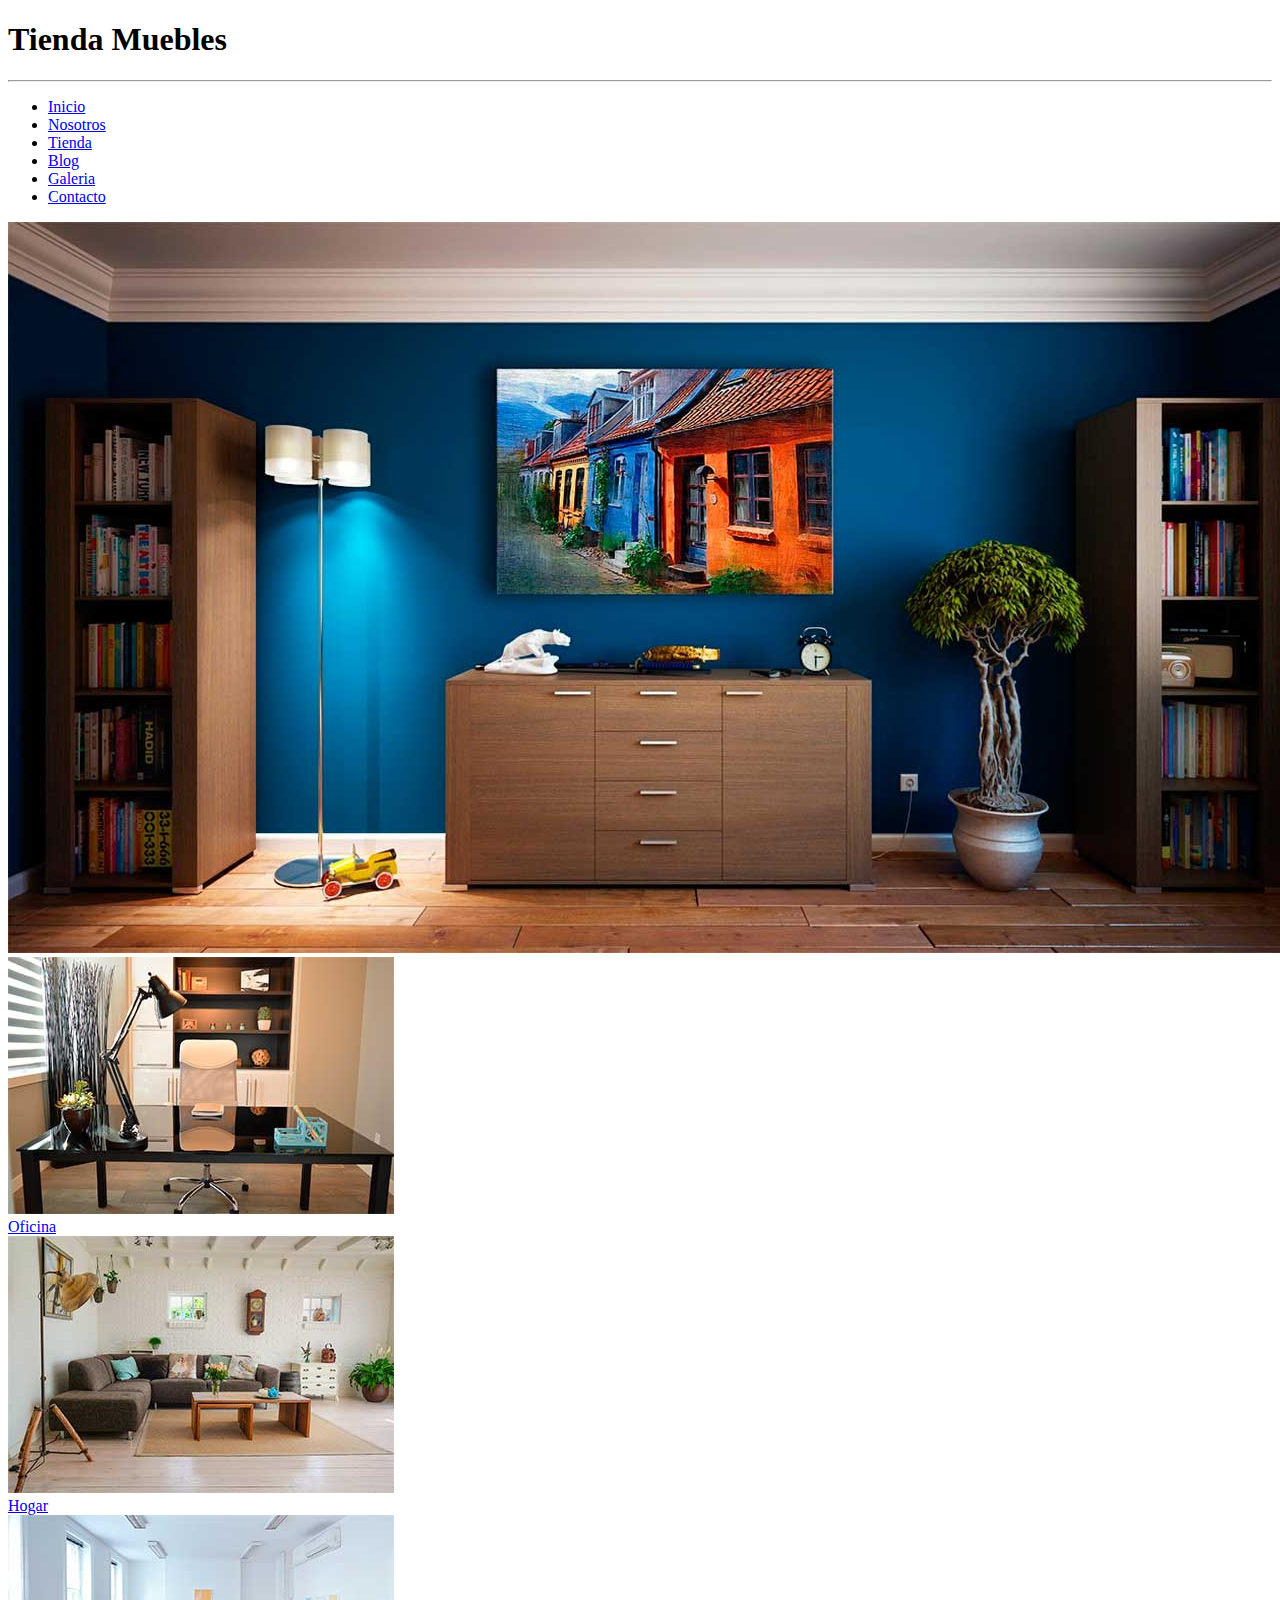
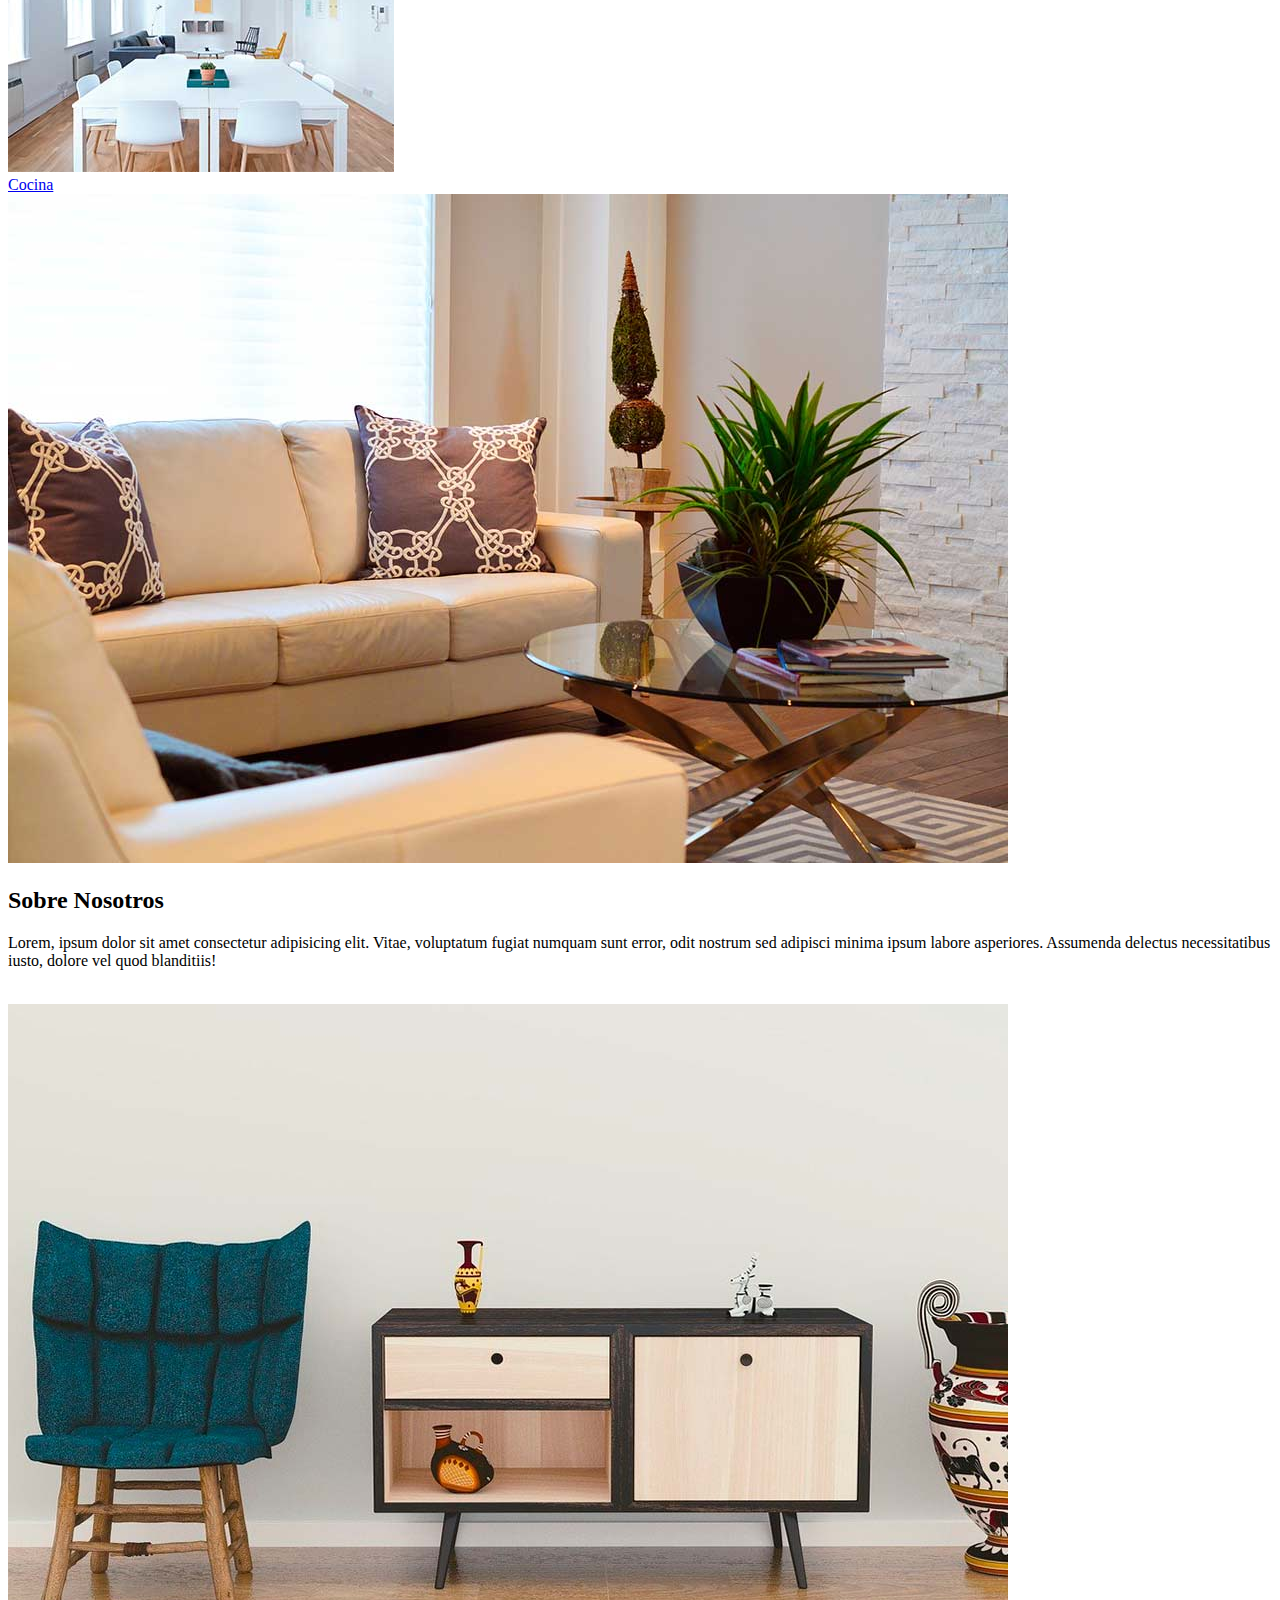
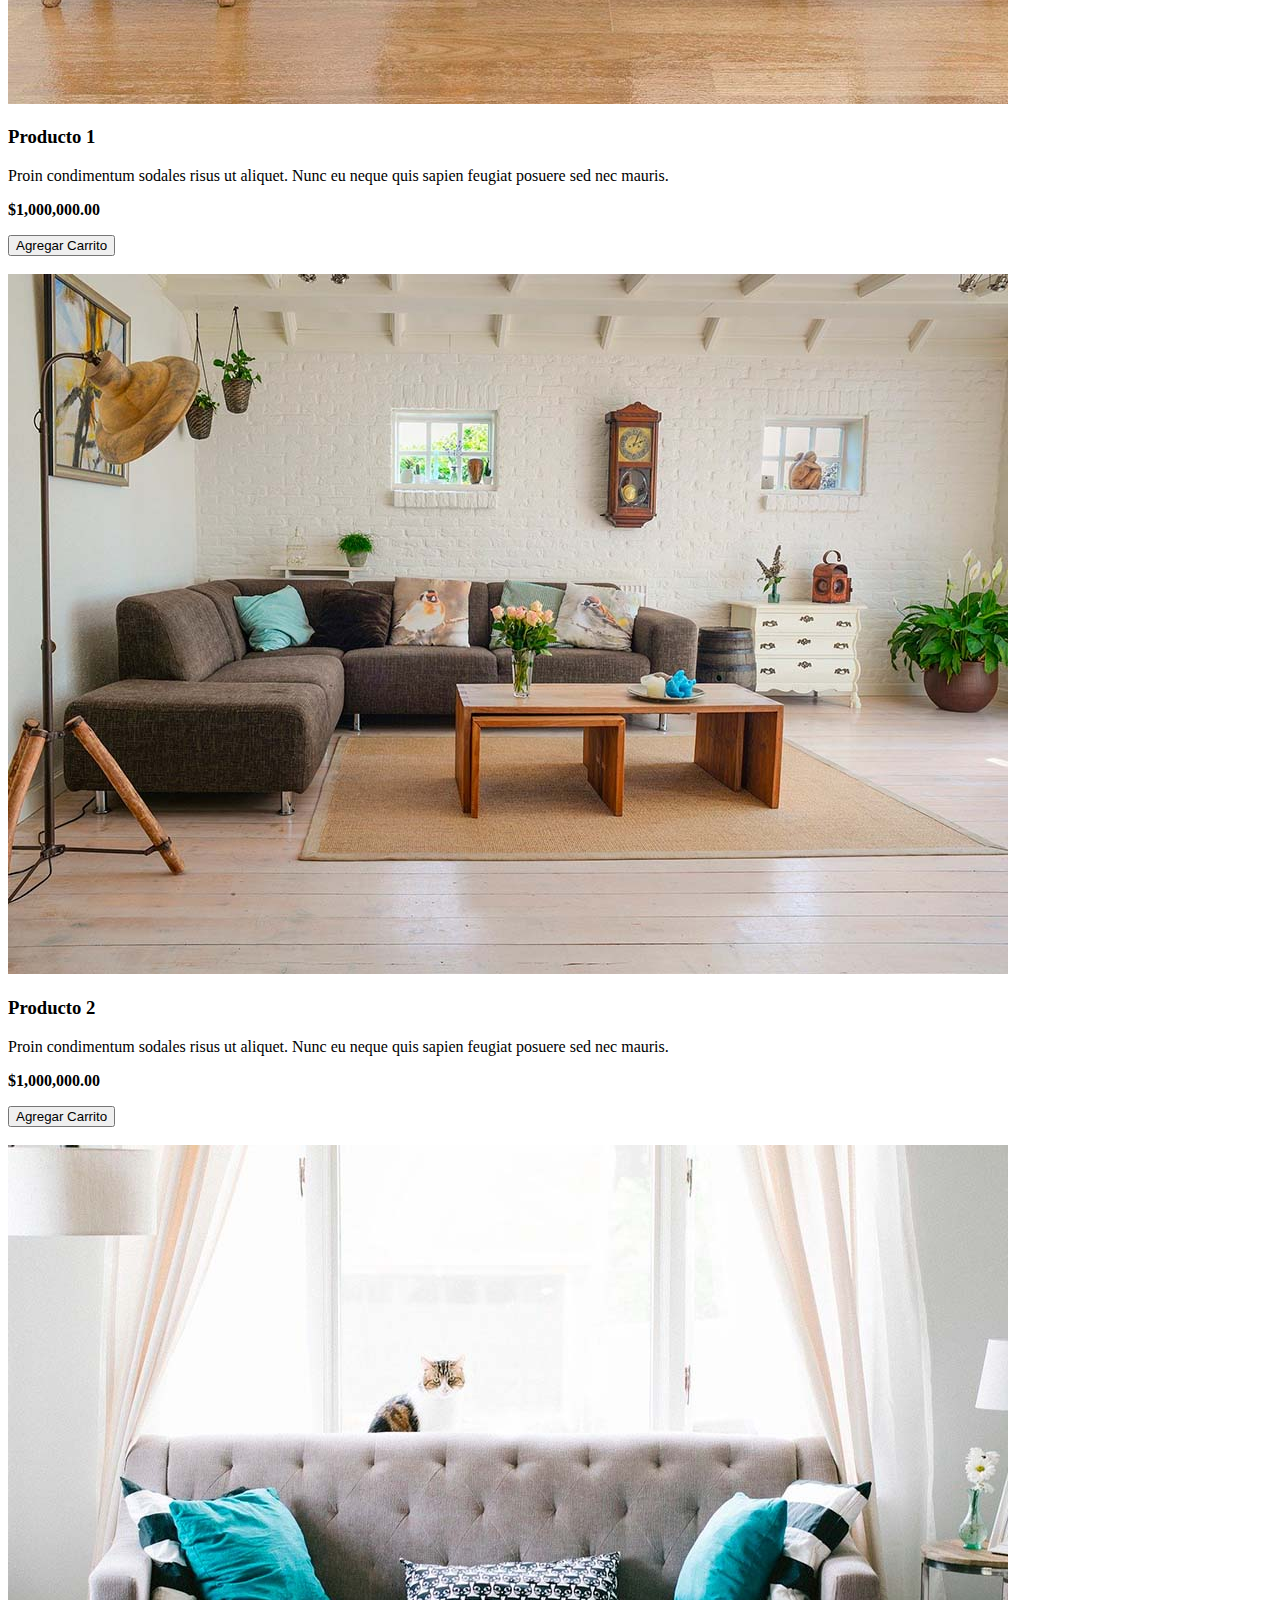
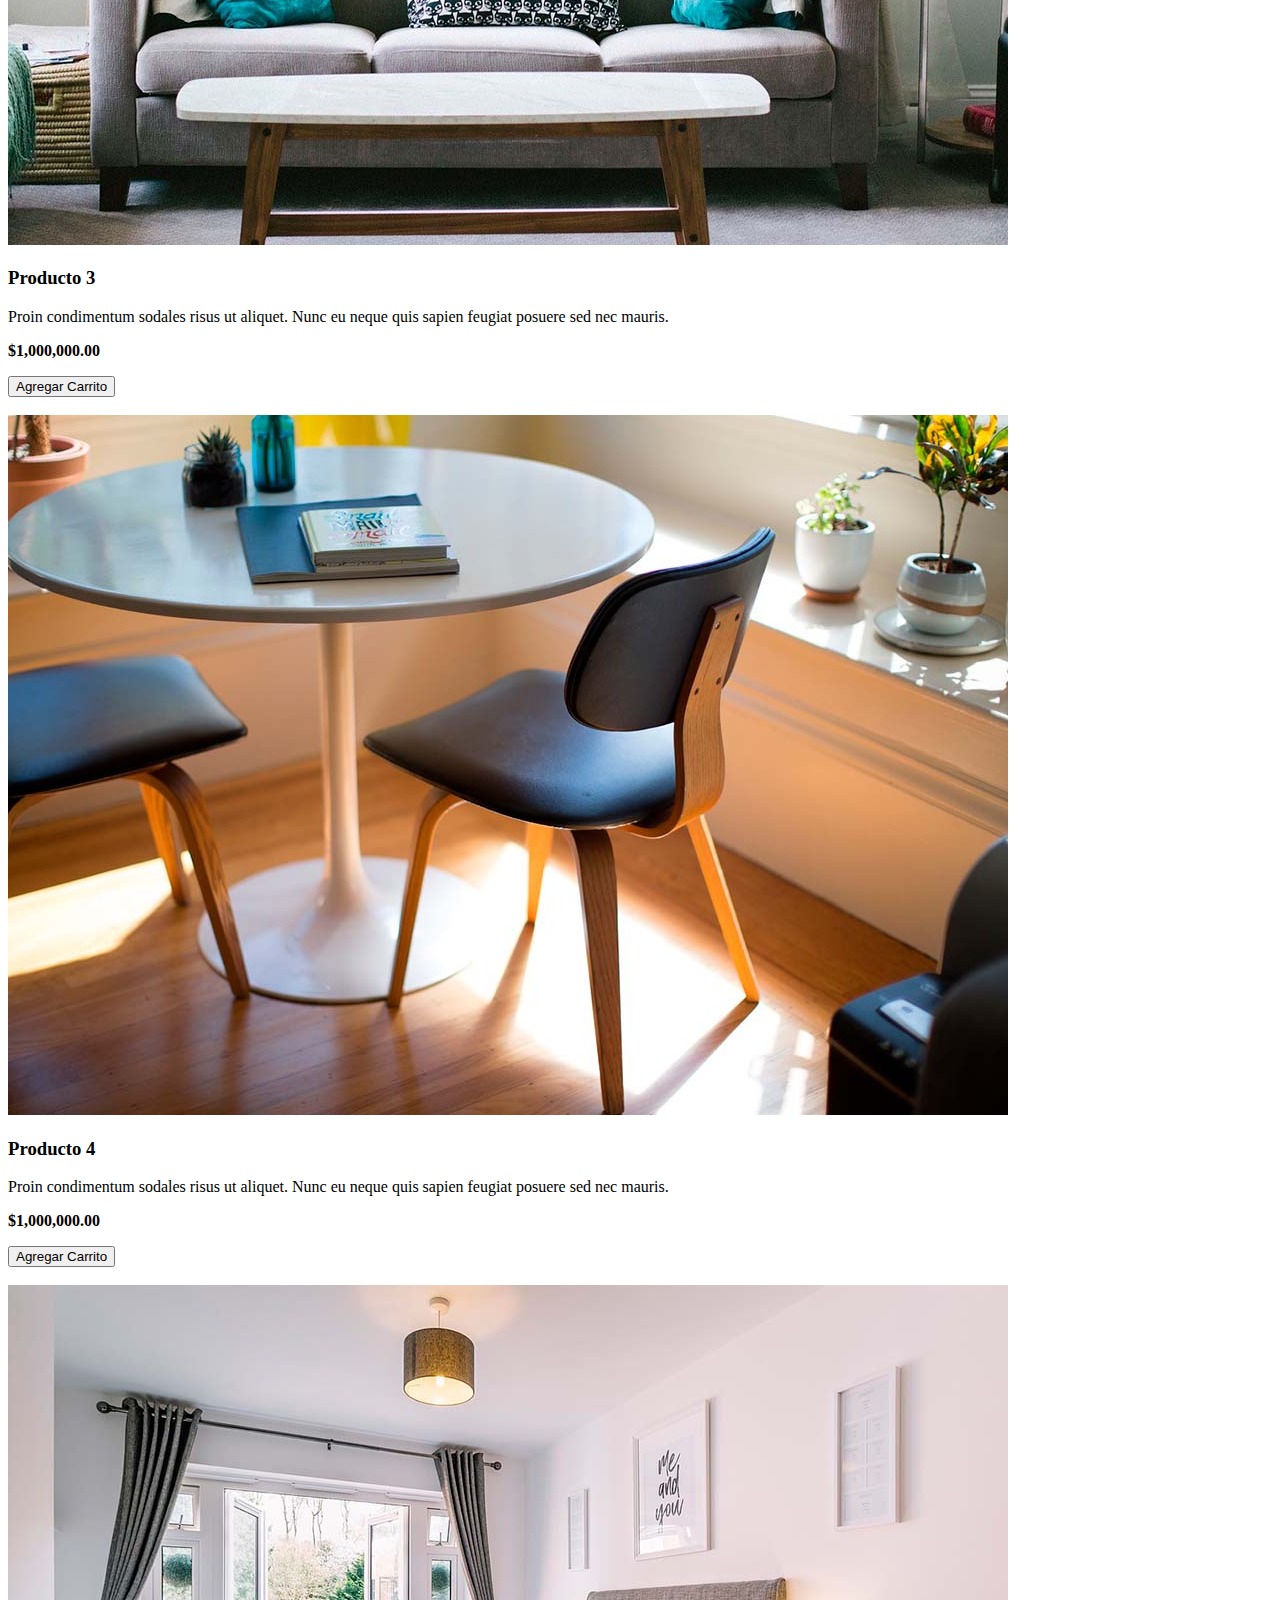
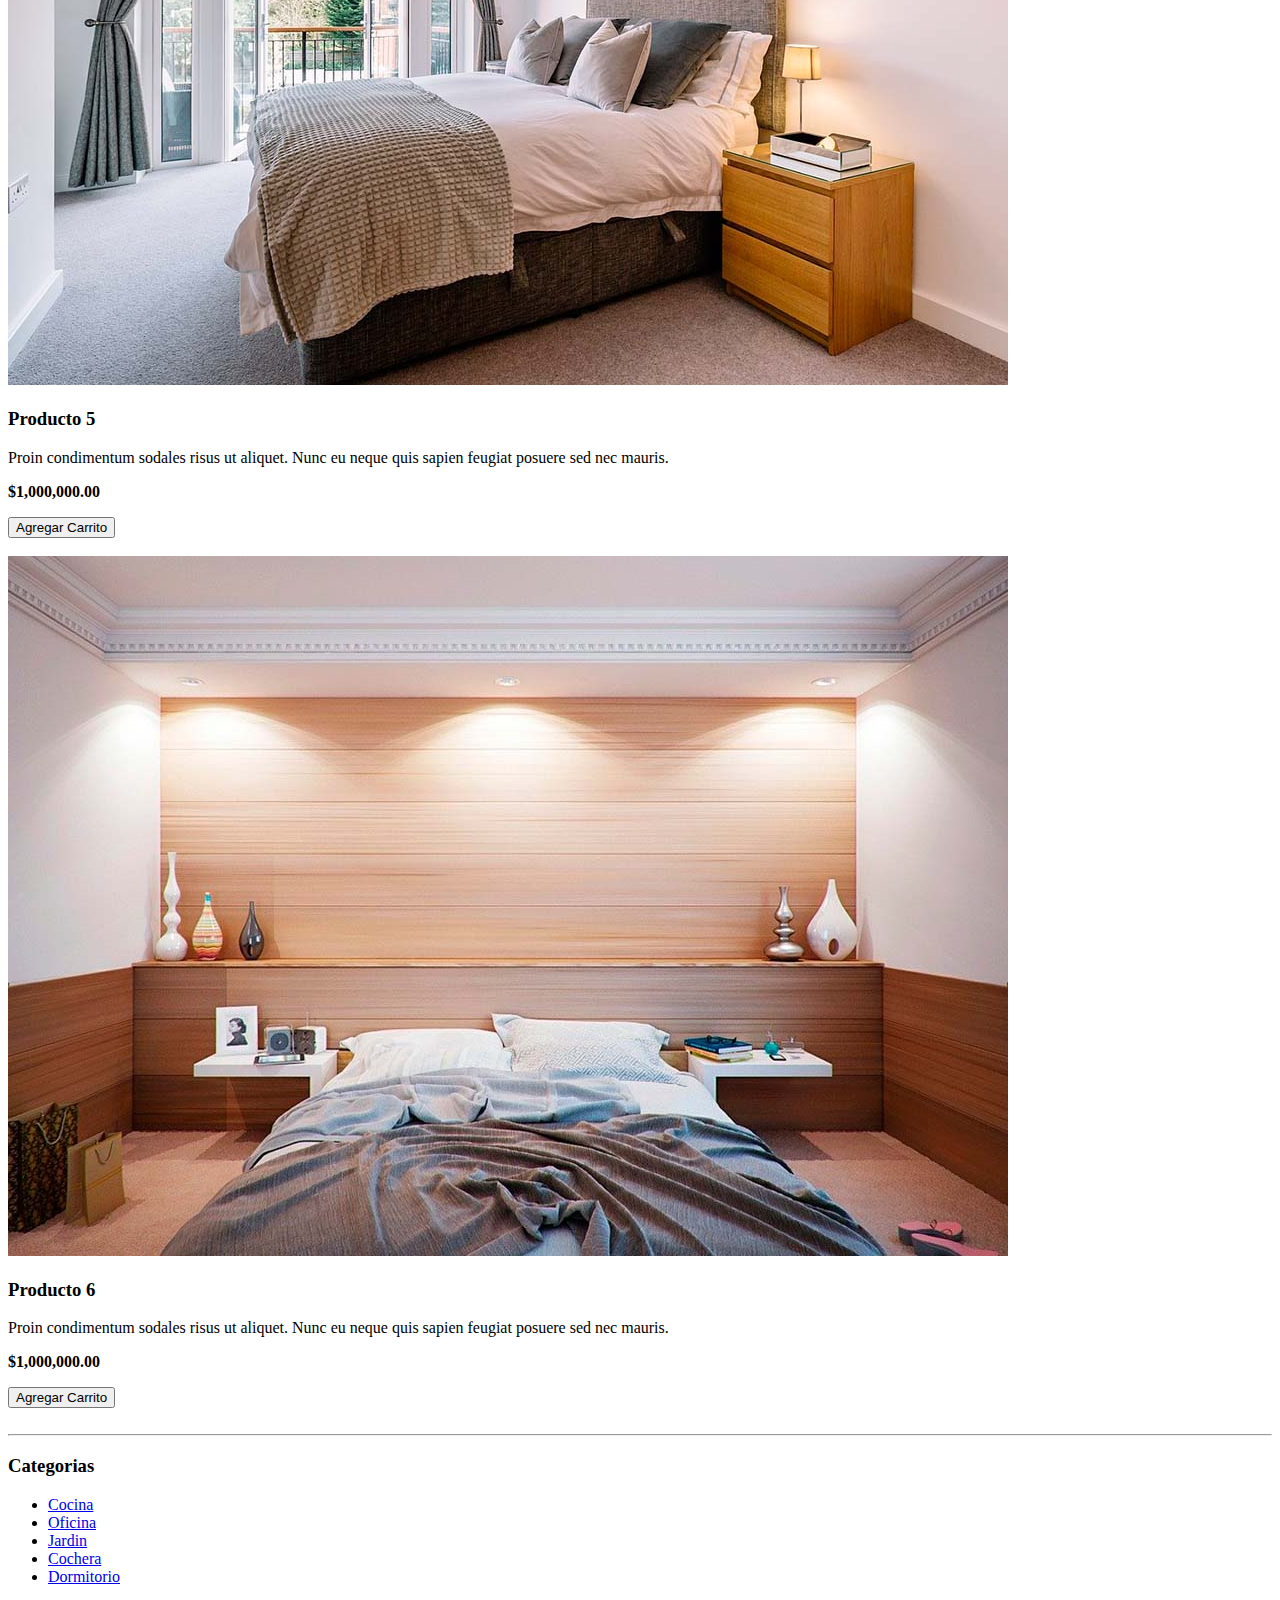
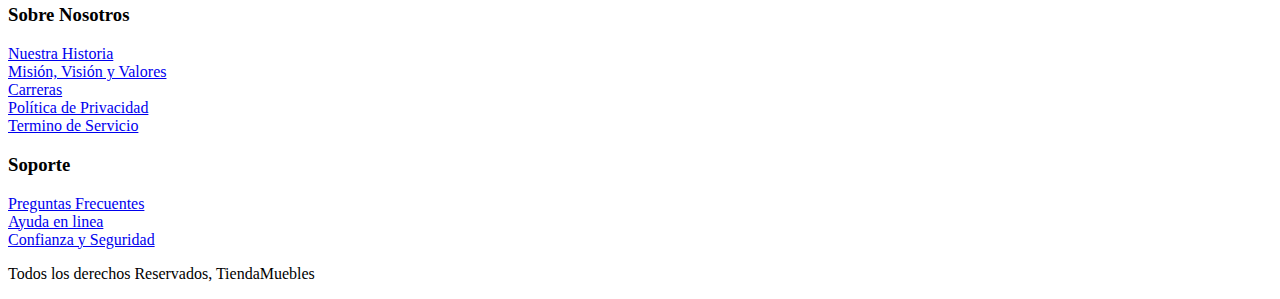
==== index.html @ 380c731c "Reto Semana 03 - Resuelto" ====
<!DOCTYPE html>
<html lang="en">
<head>
    <meta charset="UTF-8">
    <meta name="viewport" content="width=device-width, initial-scale=1.0">
    <title>Inicio</title>
</head>
<body>
  <header>
    <h1>Tienda Muebles</h1>
    <hr>
    <!--Menú de Navegación-->
    <nav>
      <ul>
        <li><a href="index.html">Inicio</a></li>
        <li><a href="nosotros.html">Nosotros</a></li>
        <li><a href="tienda.html">Tienda</a></li>
        <li><a href="blog.html">Blog</a></li>
        <li><a href="galeria.html">Galeria</a></li>
        <li><a href="contacto.html">Contacto</a></li>
      </ul>
    </nav> 
  </header>

    <main>
      <img src="img/principal.jpg" alt="imagen principal" />
      <section class="categorias">
          <div class="contenedor-categorias">
            <div class="categoria">
              <img src="img/categoria1.jpg" alt="categoria-1">
              <br>
              <a href="#">Oficina</a>
            </div>

            <div class="categoria">
              <img src="img/categoria2.jpg" alt="categoria-2">
              <br>
              <a href="#">Hogar</a>
            </div>
            
            <div class="categoria">
              <img src="img/categoria3.jpg" alt="categoria-3">
              <br>
              <a href="#">Cocina</a>
            </div>
          </div>
      </section>

      <section class="sobre-nosotros">
        <div class="contendor-sobre-nosotros">
          <img src="img/nosotros.jpg" alt="nosotros"/>
          <div class="texto-sobre-nosotros">
            <h2>Sobre Nosotros</h2>
            <p>Lorem, ipsum dolor sit amet consectetur adipisicing elit.
              Vitae, voluptatum fugiat numquam sunt error, odit nostrum
              sed adipisci minima ipsum labore asperiores. Assumenda
              delectus necessitatibus iusto, dolore vel quod blanditiis! </p>
          </div>
        </div>
    </section>
      <br>
      <section class="productos">
        <div class="contendor-productos">
          <!-- Producto 1 -->
          <article class="producto">
            <img src="img/producto1.jpg" alt="producto 1"/>
          <div class="texto-producto">
            <h3>Producto 1</h3>
            <p>Proin condimentum sodales risus ut aliquet. Nunc eu neque quis sapien feugiat posuere sed nec mauris.</p>
            <p><b>$1,000,000.00</b></p>
            <button class="boton-producto">Agregar Carrito</button>
          </div>
          </article>
          <br>
           <!-- Producto 2 -->
           <article class="producto">
            <img src="img/producto2.jpg" alt="producto 2"/>
          <div class="texto-producto">
            <h3>Producto 2</h3>
            <p>Proin condimentum sodales risus ut aliquet. Nunc eu neque quis sapien feugiat posuere sed nec mauris.</p>
            <p><b>$1,000,000.00</b></p>
            <button class="boton-producto">Agregar Carrito</button>
          </div>
          </article>
          <br>
           <!-- Producto 3 -->
           <article class="producto">
            <img src="img/producto3.jpg" alt="producto 3"/>
          <div class="texto-producto">
            <h3>Producto 3</h3>
            <p>Proin condimentum sodales risus ut aliquet. Nunc eu neque quis sapien feugiat posuere sed nec mauris.</p>
            <p><b>$1,000,000.00</b></p>
            <button class="boton-producto">Agregar Carrito</button>
          </div>
          </article>
          <br>
           <!-- Producto 4 -->
           <article class="producto">
            <img src="img/producto4.jpg" alt="producto 4"/>
          <div class="texto-producto">
            <h3>Producto 4</h3>
            <p>Proin condimentum sodales risus ut aliquet. Nunc eu neque quis sapien feugiat posuere sed nec mauris.</p>
            <p><b>$1,000,000.00</b></p>
            <button class="boton-producto">Agregar Carrito</button>
          </div>
          </article>
          <br>
           <!-- Producto 5 -->
           <article class="producto">
            <img src="img/producto5.jpg" alt="producto 5"/>
          <div class="texto-producto">
            <h3>Producto 5</h3>
            <p>Proin condimentum sodales risus ut aliquet. Nunc eu neque quis sapien feugiat posuere sed nec mauris.</p>
            <p><b>$1,000,000.00</b></p>
            <button class="boton-producto">Agregar Carrito</button>
          </div>
          </article>
          <br>
           <!-- Producto 6 -->
           <article class="producto">
            <img src="img/producto6.jpg" alt="producto 6"/>
          <div class="texto-producto">
            <h3>Producto 6</h3>
            <p>Proin condimentum sodales risus ut aliquet. Nunc eu neque quis sapien feugiat posuere sed nec mauris.</p>
            <p><b>$1,000,000.00</b></p>
            <button class="boton-producto">Agregar Carrito</button>
          </div>
          </article>
        </div>
      </section>
    </main>
  <footer>
    <br>
    <hr>
    <div class="contenedor-footer">
      <div class="categorias">
        <h3>Categorias</h3>
        <nav>  
          <ul>
            <li><a href="#">Cocina</a></li>
            <li><a href="#">Oficina</a></li>
            <li><a href="#">Jardin</a></li>
            <li><a href="#">Cochera</a></li>
            <li><a href="#">Dormitorio</a></li>
          </ul>
        </nav>
      </div>

      <div class="nosotros">
        <h3>Sobre Nosotros</h3>
        <nav>
          <li><a href="#">Nuestra Historia</a></li>
          <li><a href="#">Misión, Visión y Valores</a></li>
          <li><a href="#">Carreras</a></li>
          <li><a href="#">Política de Privacidad</a></li>
          <li><a href="#">Termino de Servicio</a></li>
        </nav>
      </div>

      <div class="soporte">
        <h3>Soporte</h3>
        <nav>
          <li><a href="#">Preguntas Frecuentes</a></li>
          <li><a href="#">Ayuda en linea</a></li>
          <li><a href="#">Confianza y Seguridad</a></li>
        </nav>  
      </div>
    </div>
    <p>Todos los derechos Reservados, TiendaMuebles</p>
  </footer>
</body>
</html>
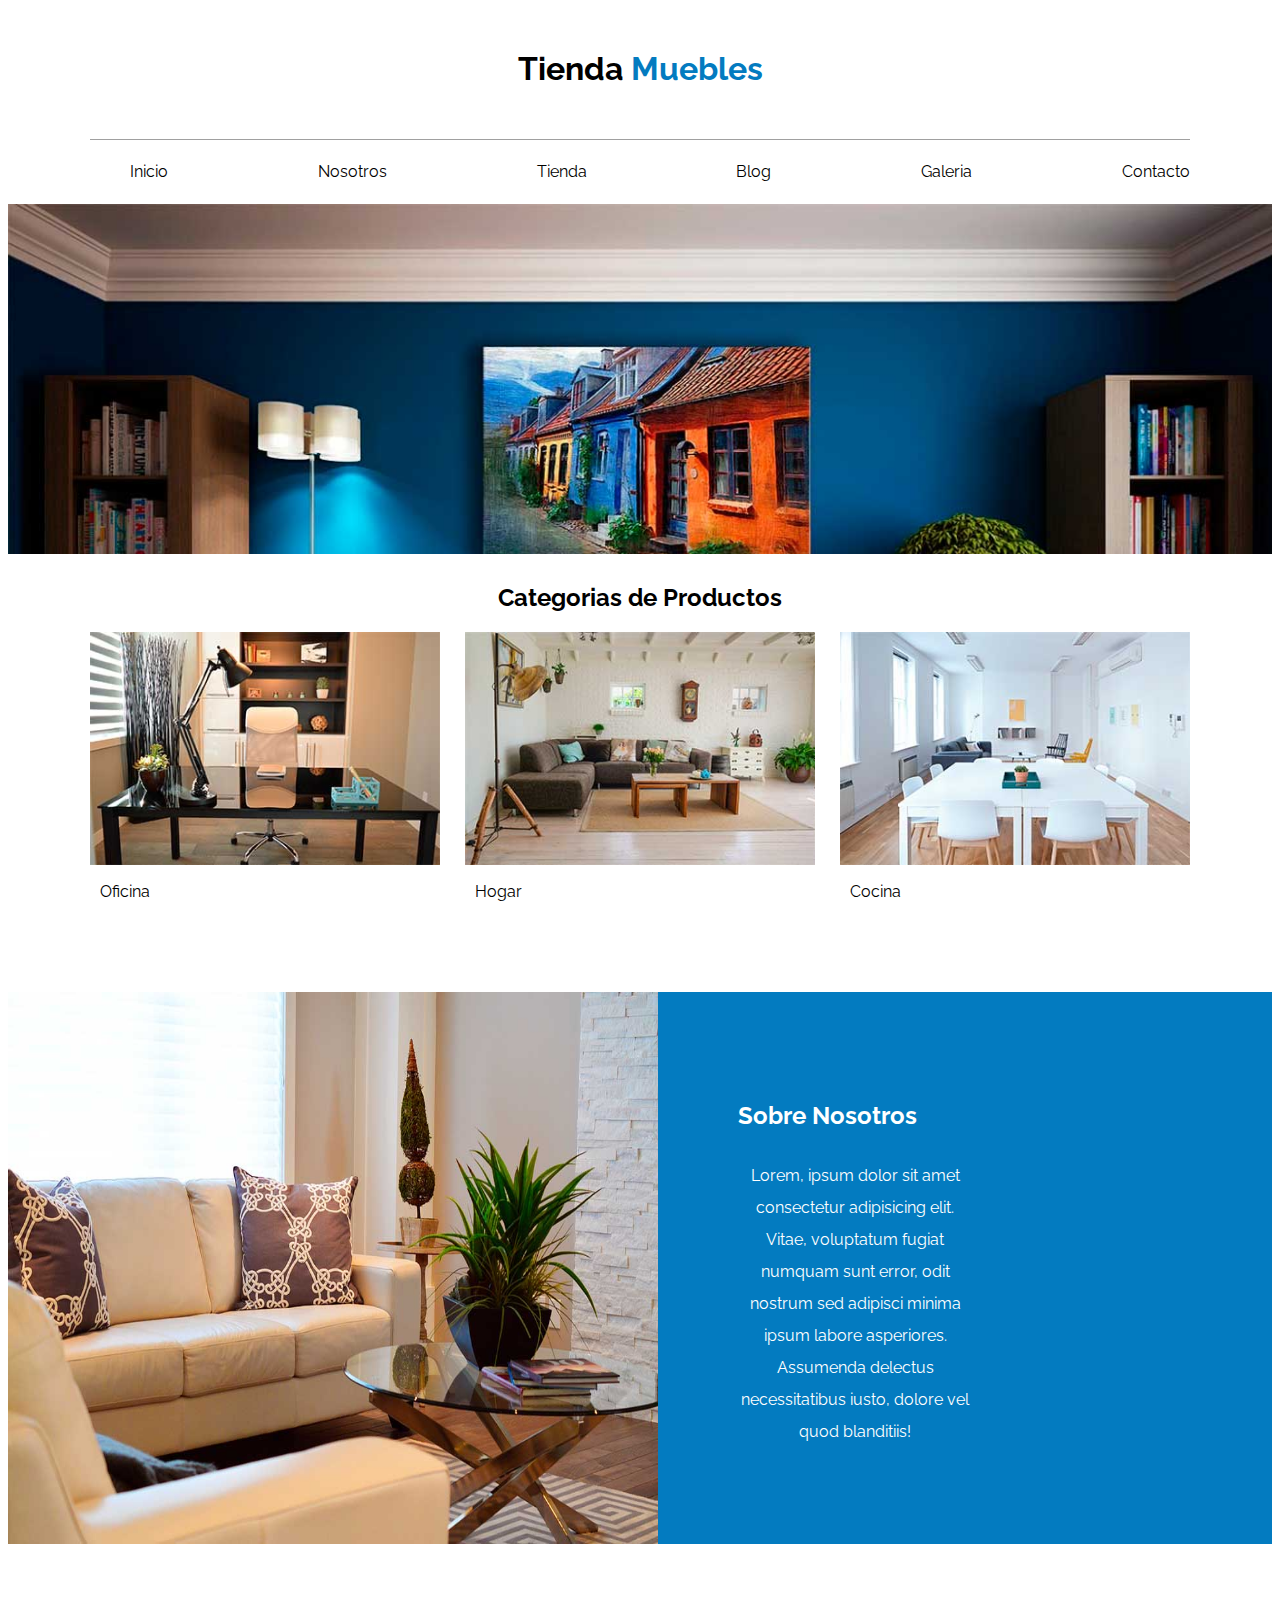
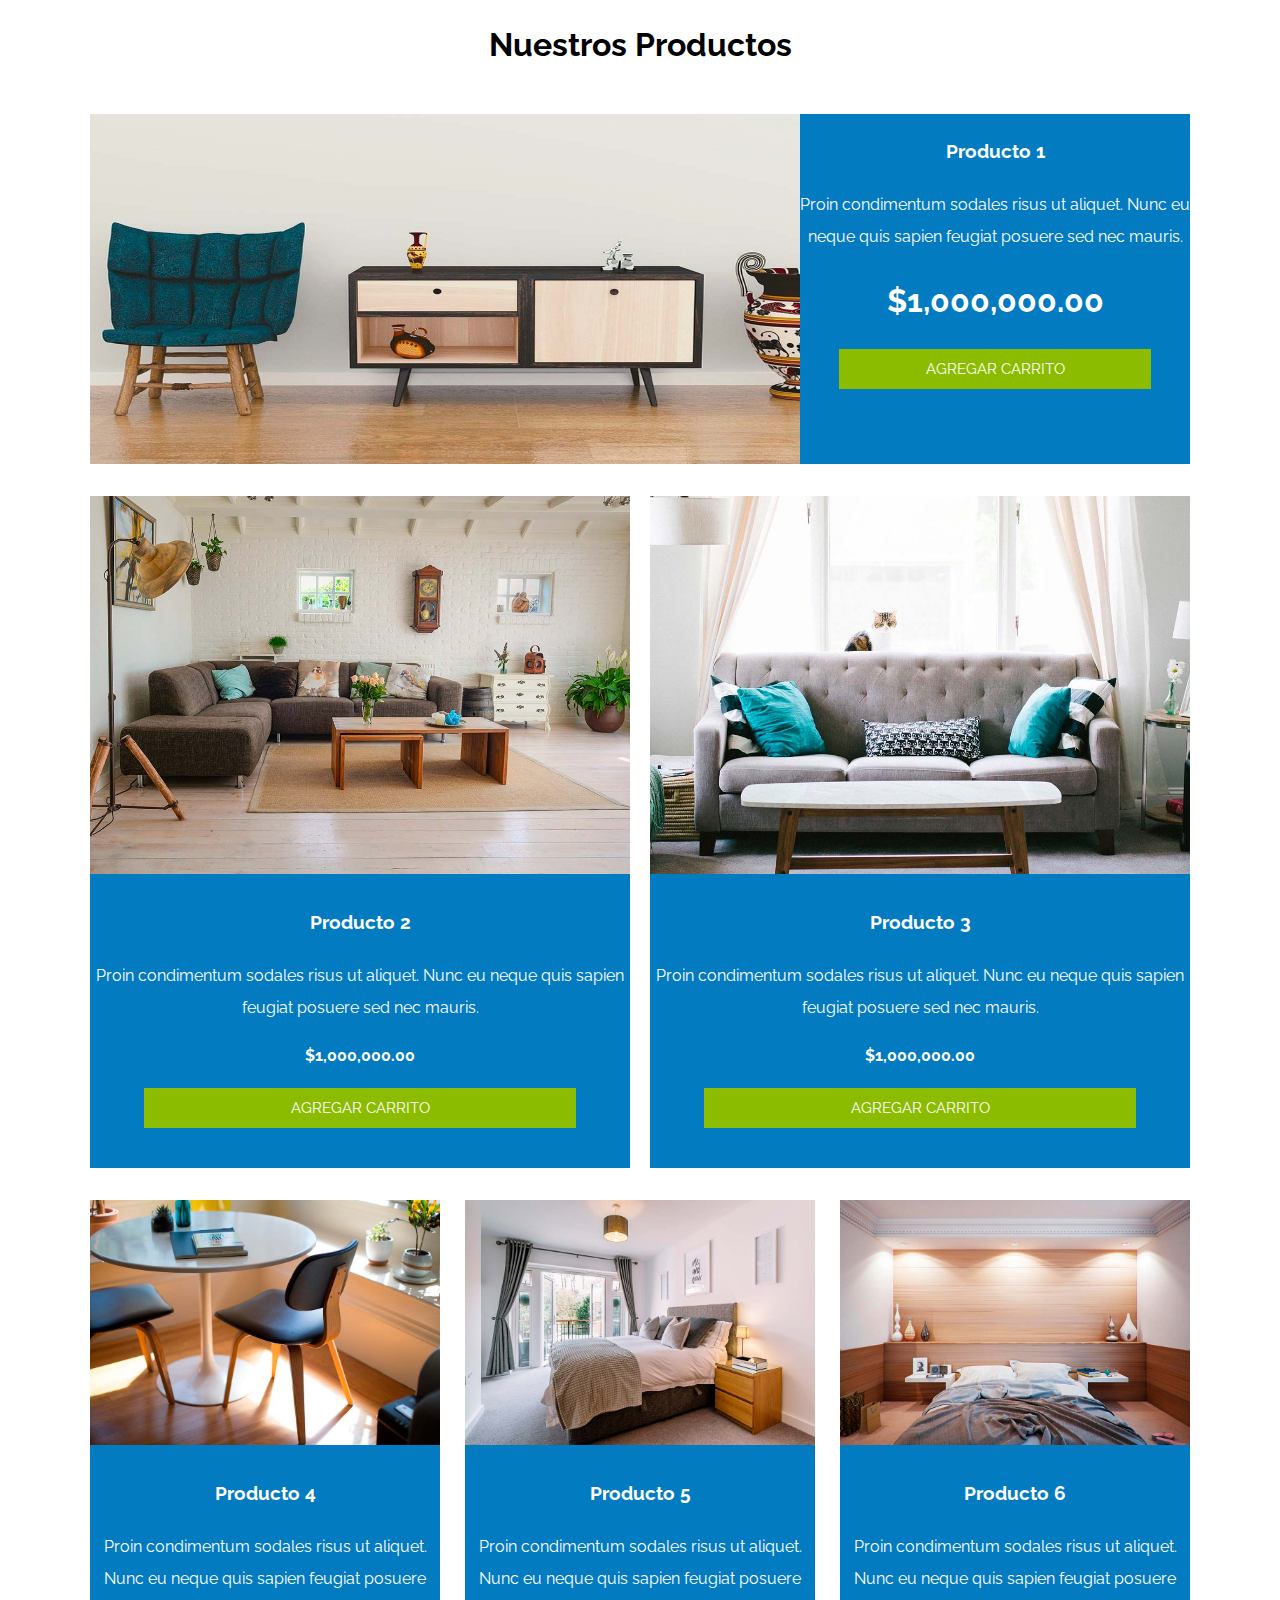
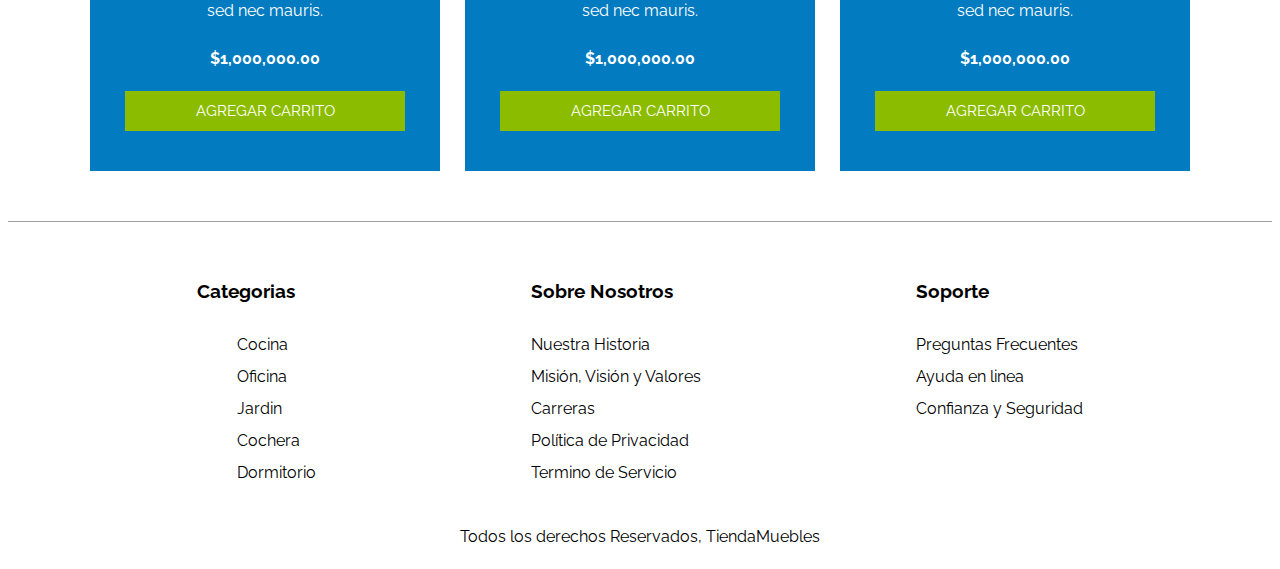
==== commit 87a78f07: "Ejercicio Finalizado" ====
--- a/index.html
+++ b/index.html
@@ -4,50 +4,52 @@
     <meta charset="UTF-8">
     <meta name="viewport" content="width=device-width, initial-scale=1.0">
     <title>Inicio</title>
+    <link rel="stylesheet" href="css/styles.css">
 </head>
 <body>
   <header>
-    <h1>Tienda Muebles</h1>
-    <hr>
+    <h1>Tienda <span class="titulo">Muebles</span></h1>
     <!--Menú de Navegación-->
-    <nav>
-      <ul>
-        <li><a href="index.html">Inicio</a></li>
-        <li><a href="nosotros.html">Nosotros</a></li>
-        <li><a href="tienda.html">Tienda</a></li>
-        <li><a href="blog.html">Blog</a></li>
-        <li><a href="galeria.html">Galeria</a></li>
-        <li><a href="contacto.html">Contacto</a></li>
-      </ul>
-    </nav> 
+    <div class="contenedor-navegacion ancho-pagina">
+      <nav class="contenedor">
+        <ul>
+          <li><a href="index.html">Inicio</a></li>
+          <li><a href="nosotros.html">Nosotros</a></li>
+          <li><a href="tienda.html">Tienda</a></li>
+          <li><a href="blog.html">Blog</a></li>
+          <li><a href="galeria.html">Galeria</a></li>
+          <li><a href="contacto.html">Contacto</a></li>
+        </ul>
+      </nav> 
+    </div>
+    
   </header>
 
     <main>
-      <img src="img/principal.jpg" alt="imagen principal" />
+      <div class="contenedor-imagen">
+        <img class="imagen-banner" src="img/principal.jpg" alt="imagen principal" />
+      </div>
+     
       <section class="categorias">
-          <div class="contenedor-categorias">
+        <h2>Categorias de Productos</h2>
+          <div class="contenedor-categorias ancho-pagina">
             <div class="categoria">
               <img src="img/categoria1.jpg" alt="categoria-1">
-              <br>
               <a href="#">Oficina</a>
             </div>
-
             <div class="categoria">
               <img src="img/categoria2.jpg" alt="categoria-2">
-              <br>
               <a href="#">Hogar</a>
             </div>
-            
             <div class="categoria">
               <img src="img/categoria3.jpg" alt="categoria-3">
-              <br>
               <a href="#">Cocina</a>
             </div>
           </div>
       </section>
 
       <section class="sobre-nosotros">
-        <div class="contendor-sobre-nosotros">
+        <div class="contenedor-sobre-nosotros">
           <img src="img/nosotros.jpg" alt="nosotros"/>
           <div class="texto-sobre-nosotros">
             <h2>Sobre Nosotros</h2>
@@ -60,79 +62,93 @@
     </section>
       <br>
       <section class="productos">
-        <div class="contendor-productos">
+        <h1>Nuestros Productos</h1>
+        <div class="contenedor-productos ancho-pagina">
           <!-- Producto 1 -->
-          <article class="producto">
-            <img src="img/producto1.jpg" alt="producto 1"/>
+          <article class="producto producto-una-vista">
+            <div class="contenedor-imagen-productos">
+              <img src="img/producto1.jpg" alt="producto 1"/>
+            </div>
+          
           <div class="texto-producto">
             <h3>Producto 1</h3>
             <p>Proin condimentum sodales risus ut aliquet. Nunc eu neque quis sapien feugiat posuere sed nec mauris.</p>
-            <p><b>$1,000,000.00</b></p>
+            <p><b><span class="monto">$1,000,000.00</span></b></p>
             <button class="boton-producto">Agregar Carrito</button>
           </div>
           </article>
           <br>
-           <!-- Producto 2 -->
-           <article class="producto">
-            <img src="img/producto2.jpg" alt="producto 2"/>
-          <div class="texto-producto">
-            <h3>Producto 2</h3>
-            <p>Proin condimentum sodales risus ut aliquet. Nunc eu neque quis sapien feugiat posuere sed nec mauris.</p>
-            <p><b>$1,000,000.00</b></p>
-            <button class="boton-producto">Agregar Carrito</button>
+
+          <div class="contenedor-dos-productos">
+               <!-- Producto 2 -->
+               <article class="producto">
+                <img src="img/producto2.jpg" alt="producto 2"/>
+              <div class="texto-producto margen-texto-producto">
+                <h3>Producto 2</h3>
+                <p>Proin condimentum sodales risus ut aliquet. Nunc eu neque quis sapien feugiat posuere sed nec mauris.</p>
+                <p><b>$1,000,000.00</b></p>
+                <button class="boton-producto">Agregar Carrito</button>
+              </div>
+              </article>
+              <br>
+
+               <!-- Producto 3 -->
+               <article class="producto">
+                <img src="img/producto3.jpg" alt="producto 3"/>
+              <div class="texto-producto margen-texto-producto">
+                <h3>Producto 3</h3>
+                <p>Proin condimentum sodales risus ut aliquet. Nunc eu neque quis sapien feugiat posuere sed nec mauris.</p>
+                <p><b>$1,000,000.00</b></p>
+                <button class="boton-producto">Agregar Carrito</button>
+              </div>
+              </article>
           </div>
+          
+          <br>
+
+          <div class="contenedor-tres-productos">
+                   <!-- Producto 4 -->
+              <article class="producto">
+               <img src="img/producto4.jpg" alt="producto 4"/>
+             <div class="texto-producto margen-texto-producto">
+               <h3>Producto 4</h3>
+               <p>Proin condimentum sodales risus ut aliquet. Nunc eu neque quis sapien feugiat posuere sed nec mauris.</p>
+               <p><b>$1,000,000.00</b></p>
+               <button class="boton-producto">Agregar Carrito</button>
+             </div>
+             </article>
+             <br>
+              <!-- Producto 5 -->
+              <article class="producto">
+               <img src="img/producto5.jpg" alt="producto 5"/>
+             <div class="texto-producto margen-texto-producto">
+               <h3>Producto 5</h3>
+               <p>Proin condimentum sodales risus ut aliquet. Nunc eu neque quis sapien feugiat posuere sed nec mauris.</p>
+               <p><b>$1,000,000.00</b></p>
+               <button class="boton-producto">Agregar Carrito</button>
+             </div>
+             </article>
+             <br>
+              <!-- Producto 6 -->
+              <article class="producto">
+               <img src="img/producto6.jpg" alt="producto 6"/>
+             <div class="texto-producto margen-texto-producto">
+               <h3>Producto 6</h3>
+               <p>Proin condimentum sodales risus ut aliquet. Nunc eu neque quis sapien feugiat posuere sed nec mauris.</p>
+               <p><b>$1,000,000.00</b></p>
+               <button class="boton-producto">Agregar Carrito</button>
+             </div>
           </article>
-          <br>
-           <!-- Producto 3 -->
-           <article class="producto">
-            <img src="img/producto3.jpg" alt="producto 3"/>
-          <div class="texto-producto">
-            <h3>Producto 3</h3>
-            <p>Proin condimentum sodales risus ut aliquet. Nunc eu neque quis sapien feugiat posuere sed nec mauris.</p>
-            <p><b>$1,000,000.00</b></p>
-            <button class="boton-producto">Agregar Carrito</button>
+
           </div>
-          </article>
-          <br>
-           <!-- Producto 4 -->
-           <article class="producto">
-            <img src="img/producto4.jpg" alt="producto 4"/>
-          <div class="texto-producto">
-            <h3>Producto 4</h3>
-            <p>Proin condimentum sodales risus ut aliquet. Nunc eu neque quis sapien feugiat posuere sed nec mauris.</p>
-            <p><b>$1,000,000.00</b></p>
-            <button class="boton-producto">Agregar Carrito</button>
-          </div>
-          </article>
-          <br>
-           <!-- Producto 5 -->
-           <article class="producto">
-            <img src="img/producto5.jpg" alt="producto 5"/>
-          <div class="texto-producto">
-            <h3>Producto 5</h3>
-            <p>Proin condimentum sodales risus ut aliquet. Nunc eu neque quis sapien feugiat posuere sed nec mauris.</p>
-            <p><b>$1,000,000.00</b></p>
-            <button class="boton-producto">Agregar Carrito</button>
-          </div>
-          </article>
-          <br>
-           <!-- Producto 6 -->
-           <article class="producto">
-            <img src="img/producto6.jpg" alt="producto 6"/>
-          <div class="texto-producto">
-            <h3>Producto 6</h3>
-            <p>Proin condimentum sodales risus ut aliquet. Nunc eu neque quis sapien feugiat posuere sed nec mauris.</p>
-            <p><b>$1,000,000.00</b></p>
-            <button class="boton-producto">Agregar Carrito</button>
-          </div>
-          </article>
+    
         </div>
       </section>
     </main>
   <footer>
     <br>
-    <hr>
-    <div class="contenedor-footer">
+
+    <div class="contenedor-footer ancho-pagina">
       <div class="categorias">
         <h3>Categorias</h3>
         <nav>  
--- a/css/styles.css
+++ b/css/styles.css
@@ -0,0 +1,466 @@
+@import url('https://fonts.googleapis.com/css2?family=Raleway:ital,wght@0,100;0,500;1,100;1,200&display=swap');
+
+
+*{ 
+        box-sizing: border-box;    
+        line-height: 2;
+        font-family: 'Raleway', sans-serif;
+        line-height: 2;
+}
+
+h1{
+   text-align: center;
+   padding-top: 1rem;
+   font-size: 2rem;
+   padding-bottom: 1rem;
+}
+
+h2 {
+    text-align: center;
+}
+
+
+.titulo{
+color:#037bc0;
+text-align: center;
+
+}
+header ul{
+    display: flex;
+    justify-content: space-between;
+}
+
+header ul li {
+    list-style: none;
+    font-weight: 400;
+}
+
+header ul li a{
+    text-decoration: none;
+    color:#000;
+}
+
+.contenedor-navegacion , footer{
+    border-top: 1px solid #a0a0a0;
+}
+
+
+
+
+.imagen-banner{
+    width: 100%;
+
+}
+
+.categoria{
+    width: 350px;
+    text-align: center;
+    text-decoration: none;
+   
+}
+
+.categoria a:hover{
+    background-color: #037bc0;
+    color:white;
+}
+
+.categoria a{
+    display: block;
+    text-decoration: none;
+    color:#000;
+    margin-bottom: 50px;
+    padding: 10px;
+}
+
+img {
+    width: 100%;
+}
+
+.contenedor-imagen{
+    height: 350px;
+    overflow: hidden;
+}
+
+.contenedor-categorias{
+  height: 350px;
+  display: flex;
+  justify-content: space-between;
+}
+
+.ancho-pagina{
+    width: 1100px;
+    margin-left: auto;
+    margin-right: auto;
+}
+
+.categoria img {
+    margin: -10px;
+}
+
+.contenedor-sobre-nosotros{
+    display: flex;
+}
+
+
+.contenedor-sobre-nosotros img {
+    width: 650px;
+  
+} 
+
+.texto-sobre-nosotros{
+   
+    background-color: #037bc0;
+    color:white;
+}
+
+.texto-sobre-nosotros{
+    padding-top: 5rem;
+    padding-left: 5rem;
+    padding-bottom: 5rem;
+}
+
+.texto-sobre-nosotros h2{
+    text-align: left;
+}
+
+.texto-sobre-nosotros p {
+    font-size: 1rem;
+    padding-right: 300px;
+} 
+
+.producto-una-vista{
+    display: flex;
+  
+}
+
+.producto-dos-vistas{
+    display: flex;
+    justify-content: center;
+}
+
+.contenedor-dos-productos{
+    display: flex;
+    justify-content: space-between;
+}
+
+.contenedor-tres-productos{
+    display: flex;
+    justify-content: space-between;
+
+}
+
+.texto-producto{
+    background-color: #037bc0;
+    color:white;
+
+  
+}
+
+
+
+
+.texto-producto h3 , p {
+    text-align: center;
+}
+
+.contenedor-imagen-productos{
+        width: 1400px;
+        height: 350px;
+}
+
+.contenedor-imagen-productos img {
+    height: 100%;
+}
+
+
+.monto{
+    font-size: 2rem;
+    
+}
+.boton-producto{
+    display: block;
+    background-color: #8cbc00;
+    border: 0;
+    color:white;
+    text-transform: uppercase;
+    width: 80%;
+    height: 40px;
+    margin: 0 auto;
+    font-size: 15px;
+    text-align:center;  
+}
+
+.boton-leer{
+
+    background-color: #8cbc00;
+    border: 0;
+    color:white;
+    text-transform: uppercase;
+    width: 40%;
+    height: 40px;
+    margin: 0 auto;
+    font-size: 15px;
+    text-align:center;
+}
+
+
+
+.boton-producto:hover{
+    background-color: #769c02;
+    cursor: pointer;
+}
+
+
+
+.contenedor-dos-productos .producto {
+    width: 540px;
+}
+
+.margen-texto-producto{
+    margin-top: -30px;
+    padding-top: 30px;
+    padding-bottom: 40px;
+
+}
+
+.contenedor-tres-productos{
+   
+    display: flex;
+    justify-content: space-between;
+
+}
+
+
+.contenedor-tres-productos .producto{
+    width: 350px;
+}
+
+/* .contenedor-productos{
+  height: 350px;
+  display: flex;
+  justify-content: space-between;
+} */
+
+
+footer{
+    margin-top: 50px;
+}
+
+.contenedor-footer{
+    display: flex;
+    justify-content: space-around;
+}
+
+
+
+
+
+footer ul li {
+    list-style: none;
+}
+
+.categorias-f, .nosotros, .soporte, a{
+
+        text-decoration: none;
+        color:#000;
+        list-style: none;
+        text-align: left;
+}
+
+.categorias-f ul {
+    padding: 0;
+}
+
+
+.principal-sobre-nosotros h2{
+    padding-top: 50px;
+    text-align: center;
+    font-size: 30px;
+}
+
+.contenedor-nosotros{
+    display: flex;
+    justify-content:space-between;
+}
+
+.contenedor-nosotros img{
+  width: 500px;
+  height: 430px;
+  margin-right: 100px;
+}
+
+.texto-nosotros{
+    padding-top: 50px;
+    font-size: 15px;
+    text-align: left;
+}
+
+.texto-nosotros .parrafo-2{
+    padding-top: 50px;
+    text-align: left;
+}
+
+.blog{
+    display: flex;
+}
+
+.articulo-blog{
+    width: 600px;
+    margin-right: 50px;
+}
+.negrita{
+    color:#000;
+}
+
+.articulo-blog img {
+    height: 350px;
+}
+
+
+.introduccion{
+    display: flex;
+    width: 100%;
+    justify-content: space-between;
+}
+
+.introduccion p{
+    text-align: left;
+}
+
+.parrafo-inicio ,.parrafo-final   span {
+    color:#037bc0;
+}
+
+
+.parrafo-final{
+    text-align:left;
+}
+
+
+.texto-articulo p{
+    text-align: left;
+}
+
+.otras-entradas ul li  {
+    list-style: none;
+}
+
+.titulo-3{
+    text-align: center;
+}
+
+.contenedor-3-imagenes{
+    display: flex;
+    justify-content: space-between;
+    width: 1100px;
+    margin-bottom: 30px;
+
+}
+
+.contenedor-3-imagenes img {
+
+    width:350px;
+    height: 350px;
+    /* hace que la imagen cuadre y lo que sobra los recortará entra el pedaoz de imagen del contenedor */
+    object-fit: cover;
+}
+
+/* .contenedor-imagen{
+    width: 360px;
+    height:350px;
+} */
+/* 
+.contenedor-imagen img{
+    width: 360px;
+    height: 300px;
+} */
+
+form {
+    margin: 0 auto;
+}
+
+.tus-datos, .pais, .informacion-extra{
+    width: 550px;
+    margin: 0 auto;
+}
+
+legend{
+
+ background-color: #005485;
+  width: 100%;
+  text-align: center;
+  color: #fff;
+  text-transform: uppercase;
+  font-weight: 900;
+  padding: 1rem;
+  margin-bottom: 4rem;
+}
+
+
+#nombre{
+    margin-left: 22px;
+    width: 80%;
+}
+
+#asunto{
+    margin-left: 27px;
+    width: 80%; 
+}
+
+#email{
+    margin-left: 34px;
+    width: 80%; 
+}
+
+#telefono{
+    margin-left: 14px;
+    width: 80%; 
+}
+
+#mensaje{
+    text-align: center;
+}
+
+
+label .label-mensaje{
+    text-align: center;
+}
+
+textarea {
+    text-align: center;
+    width: 80%;
+}
+
+#pais{
+    width: 80%;
+    margin-left: 24px;
+}
+
+#cliente{
+    margin-left: 82px;
+}
+
+
+#proveedor{
+    margin-left: 60px;
+}
+
+#categorias{
+     width: 60%;
+}
+
+.boton-enviar-producto{
+    
+    background-color: #8cbc00;
+    border: 0;
+    color:white;
+    text-transform: uppercase;
+    height: 50px;
+    font-size: 15px;
+    margin-left: 400px;
+}
+
+.campo{
+    display: flex;
+    justify-content: space-between;
+}